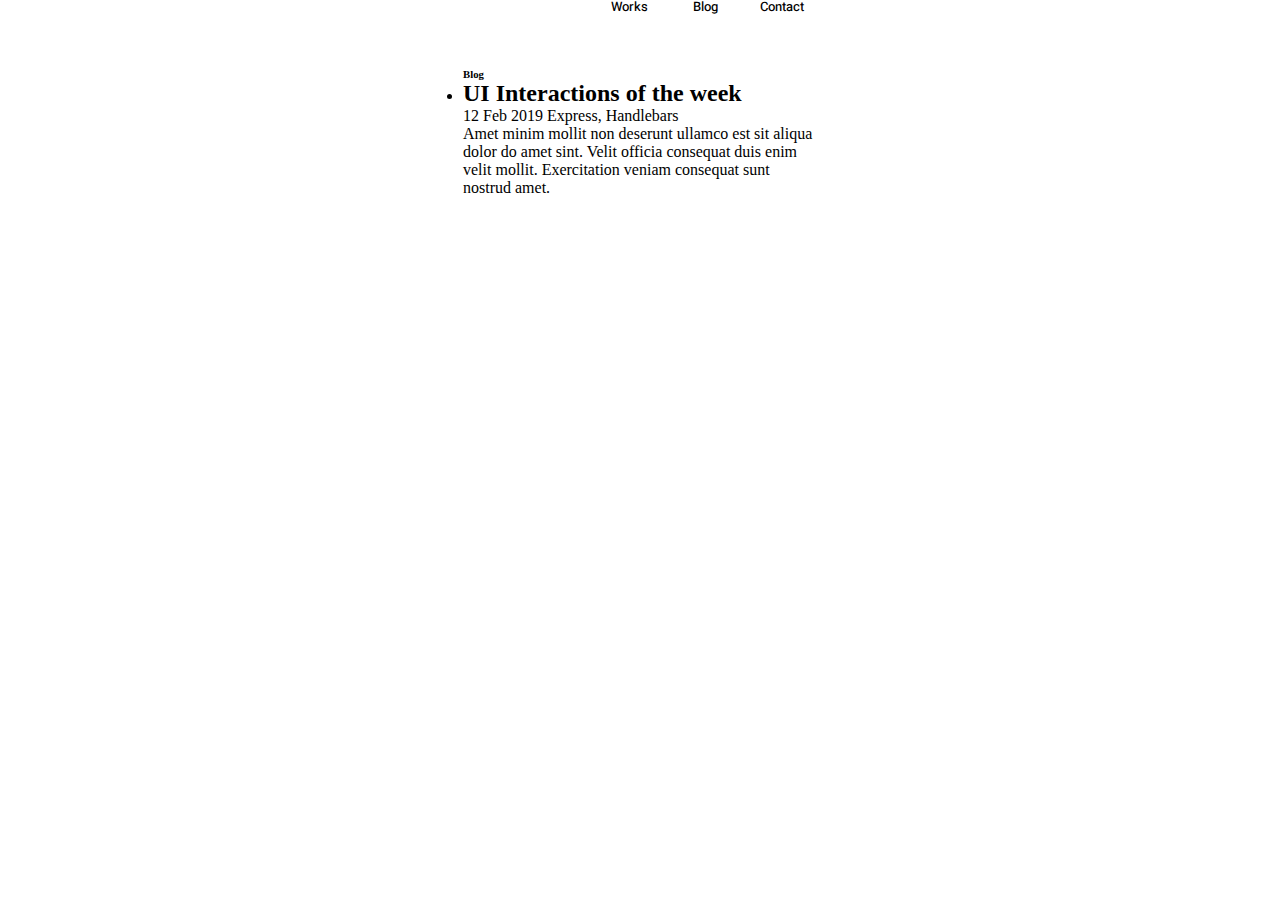
==== blog.html @ 234374df "blog\" ====
<!DOCTYPE html>
<html lang="en">

<head>
    <meta charset="UTF-8">
    <meta name="viewport" content="width=device-width, initial-scale=1.0">
    <title>John Blog</title>
    <link rel="preconnect" href="https://fonts.googleapis.com">
    <link rel="preconnect" href="https://fonts.gstatic.com" crossorigin>
    <link href="https://fonts.googleapis.com/css2?family=Heebo:wght@100..900&display=swap" rel="stylesheet">
    <link rel="stylesheet" href="./css/style.min.css">
</head>

<body>
    <header class="header">
        <div class="container">
            <ul class="header-list">
                <li class="header-item"><a href="./work.html" class="header-link">Works</a></li>
                <li class="header-item"><a href="#" class="header-link">Blog</a></li>
                <li class="header-item"><a href="#" class="header-link">Contact</a></li>
            </ul>
        </div>
    </header>
    <div class="container">
        <main class="main">
            <h6 class="main-title">Blog</h6>
            <ul class="main-list">
                <li class="main-item">
                    <h2 class="blog-title">UI Interactions of the week</h2>
                    <span class="blog-date">12 Feb 2019</span>
                    <span class="blog-dop">Express, Handlebars</span>
                    <p class="blog-paragraph">Amet minim mollit non deserunt ullamco est sit aliqua dolor do amet sint.
                        Velit officia consequat
                        duis enim velit mollit. Exercitation veniam consequat sunt nostrud amet.</p>
                </li>
            </ul>
        </main>
    </div>
</body>

</html>
---- css/style.min.css ----
.footer{display:-webkit-box;display:-ms-flexbox;display:flex;gap:35px}.header{text-align:center}.header-list{display:-webkit-box;display:-ms-flexbox;display:flex;gap:5px;-webkit-box-pack:end;-ms-flex-pack:end;justify-content:flex-end;list-style:none;margin-bottom:33px}.header-item{width:71px;height:35px;font-weight:500;font-size:13px}.header-link{text-decoration:none;color:#000}.header-photo{display:block;margin:0 auto;width:170px;height:170px;border-radius:50%}.header-title{text-align:center;width:312px;height:120px;margin:0 auto;margin-top:73px;font-weight:700;font-size:32px}.header-paragraph{margin:21px 0px 27px 0px;text-align:center;width:328px;height:96px;font-weight:400;font-size:16px;margin:0 auto}.header-btn{margin:0 auto;background-color:#ff6464;border:none;-webkit-box-align:center;-ms-flex-align:center;align-items:center;padding:12px 20px;color:#fff;text-align:center}.header-btn:hover{cursor:pointer;background-color:#cf5252}.section-posts{background-color:#edf7fa;margin:0 15px;margin-top:58px}.posts-title{width:106px;height:60px;font-weight:400;font-size:18px;-webkit-box-align:center;-ms-flex-align:center;align-items:center;text-align:center;margin:0 auto}.posts-slogan{margin-top:11px;font-weight:700;font-size:22px;width:327px;height:60px}.posts-date{width:89px;height:24px;font-weight:400;font-size:16px;vertical-align:center;padding-top:10px}.posts-city{width:109px;height:24px;font-weight:400;font-size:16px;vertical-align:center;padding-top:10px}.posts-wrapper{display:-webkit-box;display:-ms-flexbox;display:flex;gap:28px;margin-top:2px;-webkit-box-align:center;-ms-flex-align:center;align-items:center}.devider{width:1px;height:21px;background-color:#000;border:1px}.posts-paragraph{width:314px;height:117px;font-weight:400;font-size:16px;margin-top:19px}.post{border-radius:5px;background-color:#fff;margin:0 10px;pad:12px 15px 20px 15px}.post-two{margin-top:17px}.works{margin:0 15px}.works-title{width:124px;height:15px;-webkit-box-align:center;-ms-flex-align:center;align-items:center;margin:0 auto;font-weight:400;font-size:18px;margin:41px auto}.works-photo{width:339px;height:230px;margin-bottom:17px}.works-slogan{font-weight:700;font-size:24px;width:244px;height:30px;margin-bottom:16px}.works-date{font-family:"Heebo",sans-serif;color:#fff;font-weight:900;font-size:16px;border-radius:16px;width:62px;height:25px;background-color:#142850;text-align:center;vertical-align:center;border:none}.works-wrapper{display:-webkit-box;display:-ms-flexbox;display:flex;gap:22px;text-align:center;vertical-align:center;margin-top:16px;margin-bottom:25px}.work-span{font-family:"Heebo",sans-serif;color:#8695a4;font-weight:400;font-size:16px;width:78px;height:24px}.works-paragraph{width:344px;height:96px;font-weight:400;font-size:16px;margin-bottom:201px}.view-all,.header-item,.header-title,.header-paragraph,.posts-title,.posts-slogan,.posts-date,.posts-city,.posts-paragraph,.works-title,.works-slogan,.works-paragraph{font-family:"Heebo",sans-serif;line-height:100%;color:#21243d}.container{width:354px;margin:0 auto}*{margin:0;padding:0}.view-all{color:#00a8cc;text-decoration:none;display:none;font-weight:400;font-size:16px}.desktop{display:none}/*# sourceMappingURL=style.min.css.map */
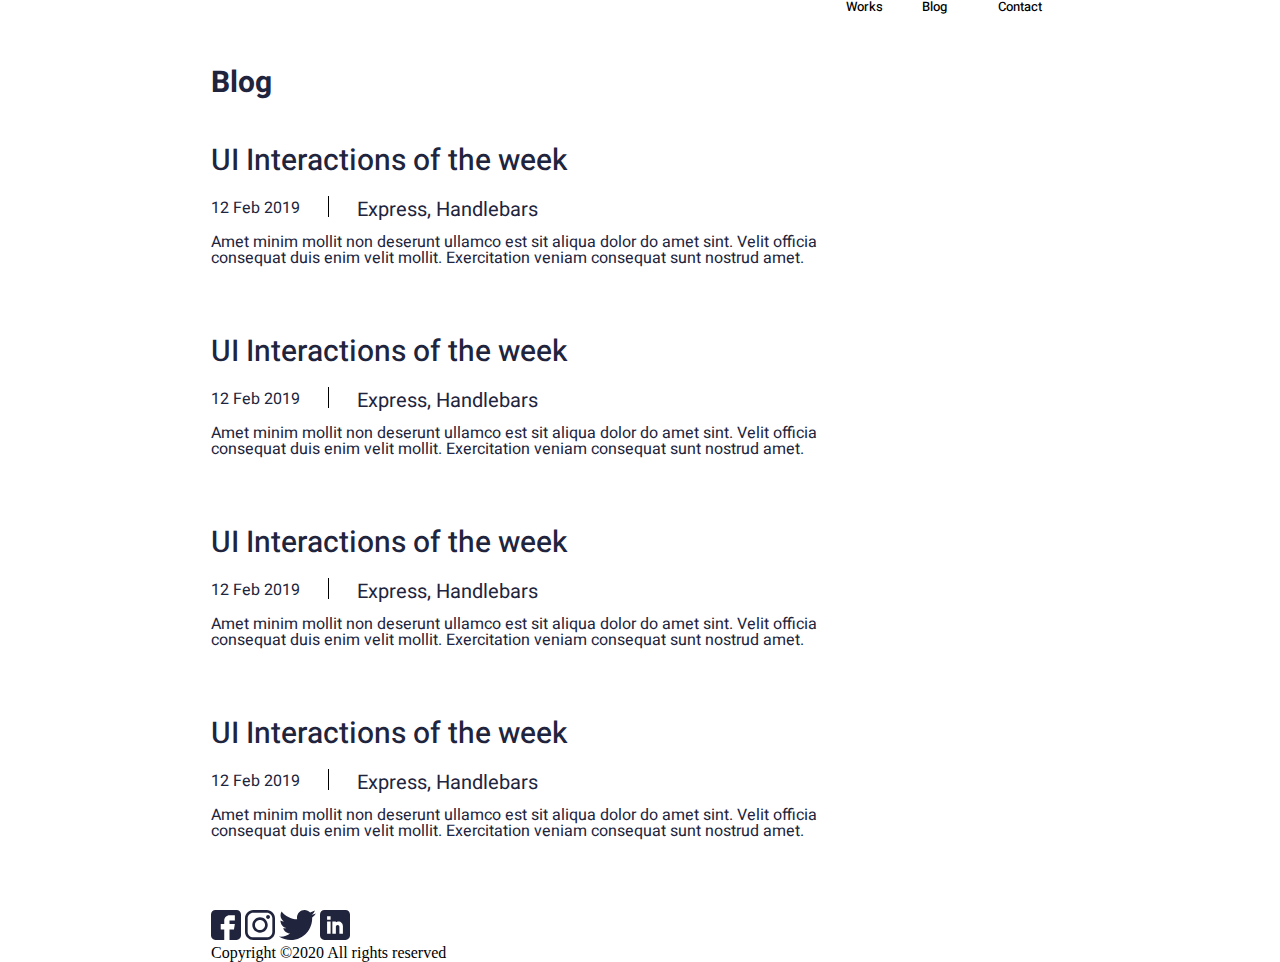
==== commit 43c1e172: "add blog" ====
--- a/blog.html
+++ b/blog.html
@@ -12,29 +12,80 @@
 </head>
 
 <body>
-    <header class="header">
-        <div class="container">
-            <ul class="header-list">
-                <li class="header-item"><a href="./work.html" class="header-link">Works</a></li>
-                <li class="header-item"><a href="#" class="header-link">Blog</a></li>
-                <li class="header-item"><a href="#" class="header-link">Contact</a></li>
+    <div class="container">
+        <header class="header-blog">
+            <ul class="header-list-blog">
+                <li class="header-item-blog"><a href="./work.html" class="header-link-blog">Works</a></li>
+                <li class="header-item-blog"><a href="#" class="header-link-blog">Blog</a></li>
+                <li class="header-item-blog"><a href="#" class="header-link-blog">Contact</a></li>
             </ul>
-        </div>
-    </header>
+        </header>
+    </div>
     <div class="container">
-        <main class="main">
-            <h6 class="main-title">Blog</h6>
-            <ul class="main-list">
-                <li class="main-item">
+        <main class="main-blog">
+            <h6 class="main-title-blog">Blog</h6>
+            <ul class="main-list-blog">
+                <li class="main-item-blog">
                     <h2 class="blog-title">UI Interactions of the week</h2>
-                    <span class="blog-date">12 Feb 2019</span>
-                    <span class="blog-dop">Express, Handlebars</span>
+                    <div class="blog-wrapper">
+                        <span class="blog-date">12 Feb 2019</span>
+                        <div class="devider"></div>
+                        <span class="blog-city">Express, Handlebars</span>
+                    </div>
+                    <p class="blog-paragraph">Amet minim mollit non deserunt ullamco est sit aliqua dolor do amet sint.
+                        Velit officia consequat
+                        duis enim velit mollit. Exercitation veniam consequat sunt nostrud amet.</p>
+                </li>
+            </ul>
+            <ul class="main-list-blog">
+                <li class="main-item-blog">
+                    <h2 class="blog-title">UI Interactions of the week</h2>
+                    <div class="blog-wrapper">
+                        <span class="blog-date">12 Feb 2019</span>
+                        <div class="devider"></div>
+                        <span class="blog-city">Express, Handlebars</span>
+                    </div>
+                    <p class="blog-paragraph">Amet minim mollit non deserunt ullamco est sit aliqua dolor do amet sint.
+                        Velit officia consequat
+                        duis enim velit mollit. Exercitation veniam consequat sunt nostrud amet.</p>
+                </li>
+            </ul>
+            <ul class="main-list-blog">
+                <li class="main-item-blog">
+                    <h2 class="blog-title">UI Interactions of the week</h2>
+                    <div class="blog-wrapper">
+                        <span class="blog-date">12 Feb 2019</span>
+                        <div class="devider"></div>
+                        <span class="blog-city">Express, Handlebars</span>
+                    </div>
+                    <p class="blog-paragraph">Amet minim mollit non deserunt ullamco est sit aliqua dolor do amet sint.
+                        Velit officia consequat
+                        duis enim velit mollit. Exercitation veniam consequat sunt nostrud amet.</p>
+                </li>
+            </ul>
+            <ul class="main-list-blog">
+                <li class="main-item-blog">
+                    <h2 class="blog-title">UI Interactions of the week</h2>
+                    <div class="blog-wrapper">
+                        <span class="blog-date">12 Feb 2019</span>
+                        <div class="devider"></div>
+                        <span class="blog-city">Express, Handlebars</span>
+                    </div>
                     <p class="blog-paragraph">Amet minim mollit non deserunt ullamco est sit aliqua dolor do amet sint.
                         Velit officia consequat
                         duis enim velit mollit. Exercitation veniam consequat sunt nostrud amet.</p>
                 </li>
             </ul>
         </main>
+        <footer>
+            <img src="./img/fb.svg" alt="" class="footer-social">
+            <img src="./img/insta.svg" alt="" class="footer-social">
+            <img src="./img/Group.svg" alt="" class="footer-social">
+            <img src="./img/Linkedin.svg" alt="" class="footer-social">
+            <div class="footer-wrapper">
+                <span class="footer-copyright">Copyright ©2020 All rights reserved</span>
+            </div>
+        </footer>
     </div>
 </body>
 
--- a/css/style.min.css
+++ b/css/style.min.css
@@ -1 +1 @@
-.footer{display:-webkit-box;display:-ms-flexbox;display:flex;gap:35px}.header{text-align:center}.header-list{display:-webkit-box;display:-ms-flexbox;display:flex;gap:5px;-webkit-box-pack:end;-ms-flex-pack:end;justify-content:flex-end;list-style:none;margin-bottom:33px}.header-item{width:71px;height:35px;font-weight:500;font-size:13px}.header-link{text-decoration:none;color:#000}.header-photo{display:block;margin:0 auto;width:170px;height:170px;border-radius:50%}.header-title{text-align:center;width:312px;height:120px;margin:0 auto;margin-top:73px;font-weight:700;font-size:32px}.header-paragraph{margin:21px 0px 27px 0px;text-align:center;width:328px;height:96px;font-weight:400;font-size:16px;margin:0 auto}.header-btn{margin:0 auto;background-color:#ff6464;border:none;-webkit-box-align:center;-ms-flex-align:center;align-items:center;padding:12px 20px;color:#fff;text-align:center}.header-btn:hover{cursor:pointer;background-color:#cf5252}.section-posts{background-color:#edf7fa;margin:0 15px;margin-top:58px}.posts-title{width:106px;height:60px;font-weight:400;font-size:18px;-webkit-box-align:center;-ms-flex-align:center;align-items:center;text-align:center;margin:0 auto}.posts-slogan{margin-top:11px;font-weight:700;font-size:22px;width:327px;height:60px}.posts-date{width:89px;height:24px;font-weight:400;font-size:16px;vertical-align:center;padding-top:10px}.posts-city{width:109px;height:24px;font-weight:400;font-size:16px;vertical-align:center;padding-top:10px}.posts-wrapper{display:-webkit-box;display:-ms-flexbox;display:flex;gap:28px;margin-top:2px;-webkit-box-align:center;-ms-flex-align:center;align-items:center}.devider{width:1px;height:21px;background-color:#000;border:1px}.posts-paragraph{width:314px;height:117px;font-weight:400;font-size:16px;margin-top:19px}.post{border-radius:5px;background-color:#fff;margin:0 10px;pad:12px 15px 20px 15px}.post-two{margin-top:17px}.works{margin:0 15px}.works-title{width:124px;height:15px;-webkit-box-align:center;-ms-flex-align:center;align-items:center;margin:0 auto;font-weight:400;font-size:18px;margin:41px auto}.works-photo{width:339px;height:230px;margin-bottom:17px}.works-slogan{font-weight:700;font-size:24px;width:244px;height:30px;margin-bottom:16px}.works-date{font-family:"Heebo",sans-serif;color:#fff;font-weight:900;font-size:16px;border-radius:16px;width:62px;height:25px;background-color:#142850;text-align:center;vertical-align:center;border:none}.works-wrapper{display:-webkit-box;display:-ms-flexbox;display:flex;gap:22px;text-align:center;vertical-align:center;margin-top:16px;margin-bottom:25px}.work-span{font-family:"Heebo",sans-serif;color:#8695a4;font-weight:400;font-size:16px;width:78px;height:24px}.works-paragraph{width:344px;height:96px;font-weight:400;font-size:16px;margin-bottom:201px}.view-all,.header-item,.header-title,.header-paragraph,.posts-title,.posts-slogan,.posts-date,.posts-city,.posts-paragraph,.works-title,.works-slogan,.works-paragraph{font-family:"Heebo",sans-serif;line-height:100%;color:#21243d}.container{width:354px;margin:0 auto}*{margin:0;padding:0}.view-all{color:#00a8cc;text-decoration:none;display:none;font-weight:400;font-size:16px}.desktop{display:none}/*# sourceMappingURL=style.min.css.map */+.footer{display:-webkit-box;display:-ms-flexbox;display:flex;gap:35px}.header{text-align:center}.header-list{display:-webkit-box;display:-ms-flexbox;display:flex;gap:5px;-webkit-box-pack:end;-ms-flex-pack:end;justify-content:flex-end;list-style:none;margin-bottom:33px}.header-item{width:71px;height:35px;font-weight:500;font-size:13px}.header-link{text-decoration:none;color:#000}.header-photo{display:block;width:170px;height:170px;border-radius:50%}.header-title{text-align:center;width:312px;height:120px;margin:0 auto;margin-top:73px;font-weight:700;font-size:32px}.header-paragraph{margin:21px 0px 27px 0px;text-align:center;width:328px;height:96px;font-weight:400;font-size:16px;margin:0 auto}.header-btn{margin:0 auto;background-color:#ff6464;border:none;-webkit-box-align:center;-ms-flex-align:center;align-items:center;padding:12px 20px;color:#fff;text-align:center}.header-btn:hover{cursor:pointer;background-color:#cf5252}@media screen and (min-width: 1024px){.john-section{display:-webkit-box;display:-ms-flexbox;display:flex;-webkit-box-orient:horizontal;-webkit-box-direction:reverse;-ms-flex-direction:row-reverse;flex-direction:row-reverse;vertical-align:center;text-align:center;margin-top:140px;-webkit-box-pack:justify;-ms-flex-pack:justify;justify-content:space-between}.header-title{margin-top:0}.header-photo{width:243px;height:243px}.john-wrapper{width:506px;text-align:left;line-height:60px}.header-title{text-align:left;margin:0;width:506px}.header-paragraph{text-align:left;margin:0;width:506px}}.section-posts{background-color:#d0f1fc;margin:0 15px;margin-top:58px}.posts-title{width:106px;height:60px;font-weight:400;font-size:18px;-webkit-box-align:center;-ms-flex-align:center;align-items:center;text-align:center;margin:0 auto}.posts-slogan{margin-top:11px;font-weight:700;font-size:22px;width:327px;height:60px}.posts-date{width:89px;height:24px;font-weight:400;font-size:16px;vertical-align:center;padding-top:10px}.posts-city{width:109px;height:24px;font-weight:400;font-size:16px;vertical-align:center;padding-top:10px}.devider{width:1px;height:21px;background-color:#000;border:1px}.posts-wrapper{display:-webkit-box;display:-ms-flexbox;display:flex;gap:28px;margin-top:2px;-webkit-box-align:center;-ms-flex-align:center;align-items:center}.posts-paragraph{width:314px;height:117px;font-weight:400;font-size:16px;margin-top:19px}.post{border-radius:5px;background-color:#fff;margin:0 10px;pad:12px 15px 20px 15px}.post-two{margin-top:17px}@media screen and (min-width: 1024px){.post-wrapper{display:-webkit-box;display:-ms-flexbox;display:flex}.post-two{margin-top:0}.post{margin-bottom:39px;gap:20px;width:418px;height:295px}}.works{margin:0 15px}.works-title{width:124px;height:15px;-webkit-box-align:center;-ms-flex-align:center;align-items:center;margin:0 auto;font-weight:400;font-size:18px;margin:41px auto}.works-photo{width:339px;height:230px;margin-bottom:17px}.works-slogan{font-weight:700;font-size:24px;width:244px;height:30px;margin-bottom:16px}.works-date{font-family:"Heebo",sans-serif;color:#fff;font-weight:900;font-size:16px;border-radius:16px;width:62px;height:25px;background-color:#142850;text-align:center;vertical-align:center;border:none}.works-wrapper{display:-webkit-box;display:-ms-flexbox;display:flex;gap:22px;text-align:center;vertical-align:center;margin-top:16px;margin-bottom:25px}.work-span{font-family:"Heebo",sans-serif;color:#8695a4;font-weight:400;font-size:16px;width:78px;height:24px}.works-paragraph{width:344px;height:96px;font-weight:400;font-size:16px;margin-bottom:201px}@media screen and (min-width: 1024px){.works-paragraph{margin-bottom:0}}.header-list-blog{display:-webkit-box;display:-ms-flexbox;display:flex;gap:5px;-webkit-box-pack:end;-ms-flex-pack:end;justify-content:flex-end;list-style:none;margin-bottom:33px}.header-item-blog{width:71px;height:35px;font-weight:500;font-size:13px}.header-link-blog{text-decoration:none;color:#000}.main-title-blog{width:62px;height:60px;font-weight:700;font-size:30px;margin-bottom:18px}.main-list-blog{list-style:none}.blog-title{width:310px;height:33px;margin-bottom:16px;font-weight:500;font-size:26px;margin-bottom:15px}@media screen and (min-width: 1024px){.blog-title{width:682px;height:33px;font-size:30px}}.blog-wrapper{display:-webkit-box;display:-ms-flexbox;display:flex;gap:28px;margin-top:2px;-webkit-box-align:center;-ms-flex-align:center;align-items:center}.blog-date{width:89px;height:24px;font-weight:400;font-size:16px;vertical-align:center;padding-top:10px}.blog-city{width:150px;height:24px;font-weight:400;font-size:16px;vertical-align:center;padding-top:10px;color:#8695a4}@media screen and (min-width: 1024px){.blog-wrapper{width:374px;height:25px;font-size:20px}.blog-city{font-size:20px;width:200px}}.devider{width:1px;height:21px;background-color:#000;border:1px}.blog-paragraph{width:339px;height:96px;font-weight:400;font-size:16px;margin-top:15px;margin-bottom:60px}@media screen and (min-width: 1024px){.blog-paragraph{width:682px;height:43px;font-size:16px}}.view-all,.header-item,.header-title,.header-paragraph,.posts-title,.posts-slogan,.posts-date,.posts-city,.posts-paragraph,.works-title,.works-slogan,.works-paragraph,.header-item-blog,.main-title-blog,.blog-title,.blog-date,.blog-city,.blog-paragraph{font-family:"Heebo",sans-serif;line-height:100%;color:#21243d}.container{width:339px;margin:0 auto}@media screen and (min-width: 1024px){.container{width:858px}.desktop{display:block}}*{margin:0;padding:0}.view-all{color:#00a8cc;text-decoration:none;display:none;font-weight:400;font-size:16px}@media screen and (min-width: 1024px){.view-all{display:block}.view-all-wrapper{display:-webkit-box;display:-ms-flexbox;display:flex;-webkit-box-pack:justify;-ms-flex-pack:justify;justify-content:space-between}.posts-title{margin:0}}.desktop{display:none}@media screen and (min-width: 1024px){.desktop{display:block}}/*# sourceMappingURL=style.min.css.map */